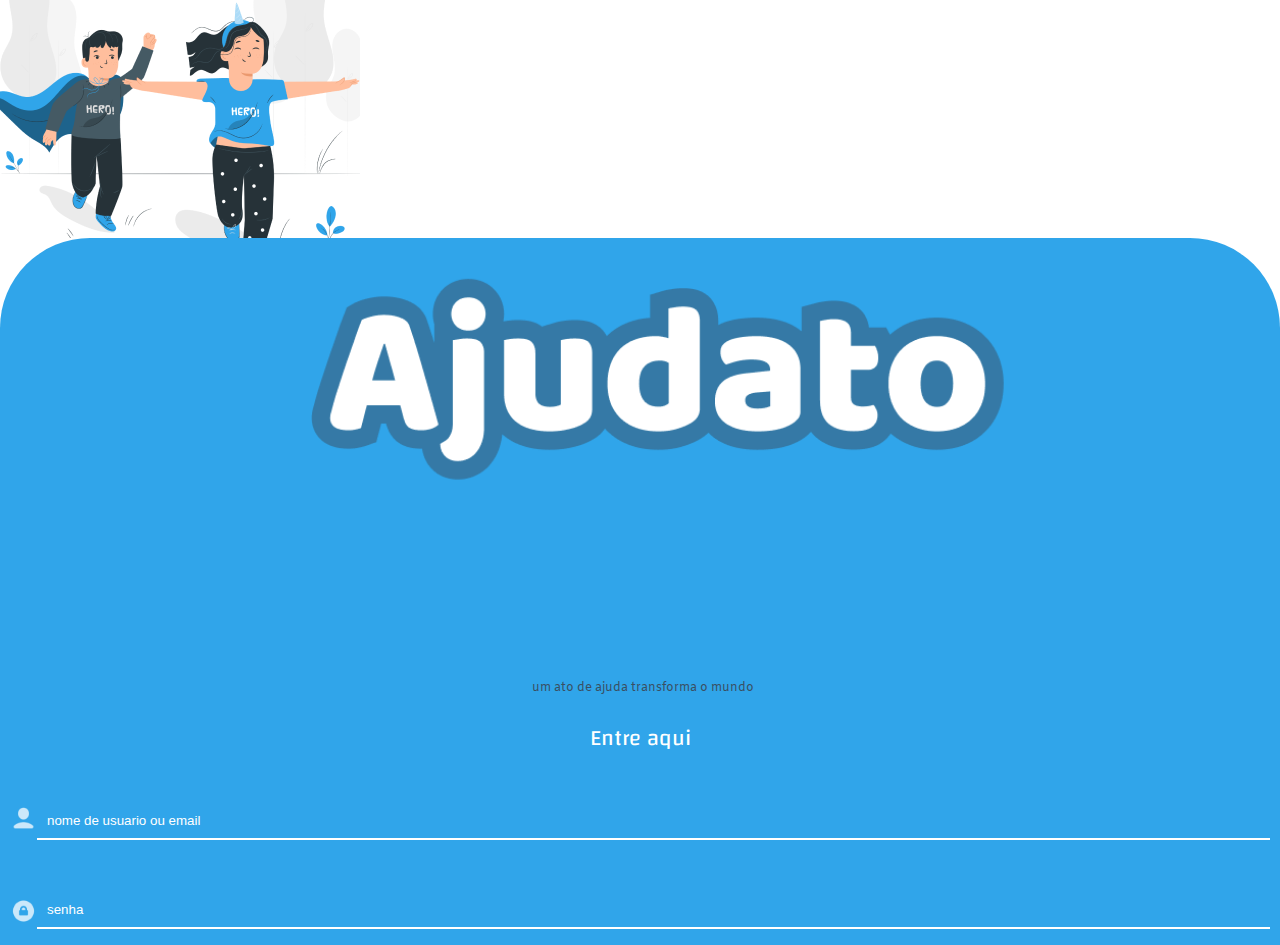
==== www/Login.html @ 0f591aff "Project's Initial Commit" ====
<html lang="pt">

<head>
    <meta charset="UTF-8">
    <meta name="viewport" content="width=device-width, initial-scale=1.0">
    <link rel="stylesheet" href="css/login.css">
    <script src="loader.js" defer></script>
    <title> Login </title>
</head>

<body>

    <div class="caixaP">

        <div class="fundo">

            <img class="fundo" src="img/background.png" alt="fundo">
        </div>

        <div class="container">
             <img class="ajudato" alt="ajudato" src="img/logooo.png">
             <h2> um ato de ajuda transforma o mundo</h2>

               <h3> Entre aqui </h3>
            <form>
                <div class="usuario">
                   <img class="usuario" alt="usuario" src="./img/User.png">
                <input type="text" placeholder="nome de usuario ou email"/>
                </div>
                <div class="senha">
                    <img class="senha" alt="senha" src="./img/Secure.png">
                <input type="text" placeholder="senha"/>
                </div>
            </form>
        </div>
    </div>

</body>
---- www/css/login.css ----
@font-face {
  font-family: "Amiko";
  src:
    local("Amiko"),
    url("../components/Amiko-Regular.ttf") format("woff");
} 
@font-face {
  font-family: "Changa";
  src:
    local("Changa"), /* Altere "Amiko" para "Changa" ou remova a declaração local */
    url("../components/Changa-Regular.ttf") format("woff");
}

body {
  margin: 0;
}

.container .ajudato {
  width: 100%;
}

.caixaP {
  min-height: 100vh;
  display: flex;
  flex-direction: column;
}

.container {
  background-color: #30a5ea;
  border-radius: 90px 90px 0 0;
  flex-grow: 1;
  box-sizing: border-box;
  padding: 0 10px;
}

.container input {
  border: none;
  box-sizing: border-box;
  width: 100%;
  padding: 10px;
  background: none;
  border-bottom: 2px solid white;
  color: white; 
}

.container input::placeholder {
  color: white;
}

.usuario {
  margin-bottom: 30px;
}

h2 {
  margin-left: 5px;
  margin-top: -80px;
  text-align: center;
  font-size: 12px;
  font-weight: 400;
  font-family: "Amiko", sans-serif;
  color: #3A4F62; /* Cor sólida */
}

h3 {
  font-weight: 500; /* Valor numérico para font-weight */
  text-align: center;
  font-size: 22px;
  font-family: "Changa", sans-serif;
  color: white;
}

.usuario img {
    margin-top: 25px;
     width: 27px; 
}

.usuario{
    justify-content: center;
    display: flex;
    align-items: center;
}

.senha img {
    margin-top: 7,5px;
     width: 27px; 
}
.senha{
    justify-content: center;
    display: flex;
    align-items: center;
}
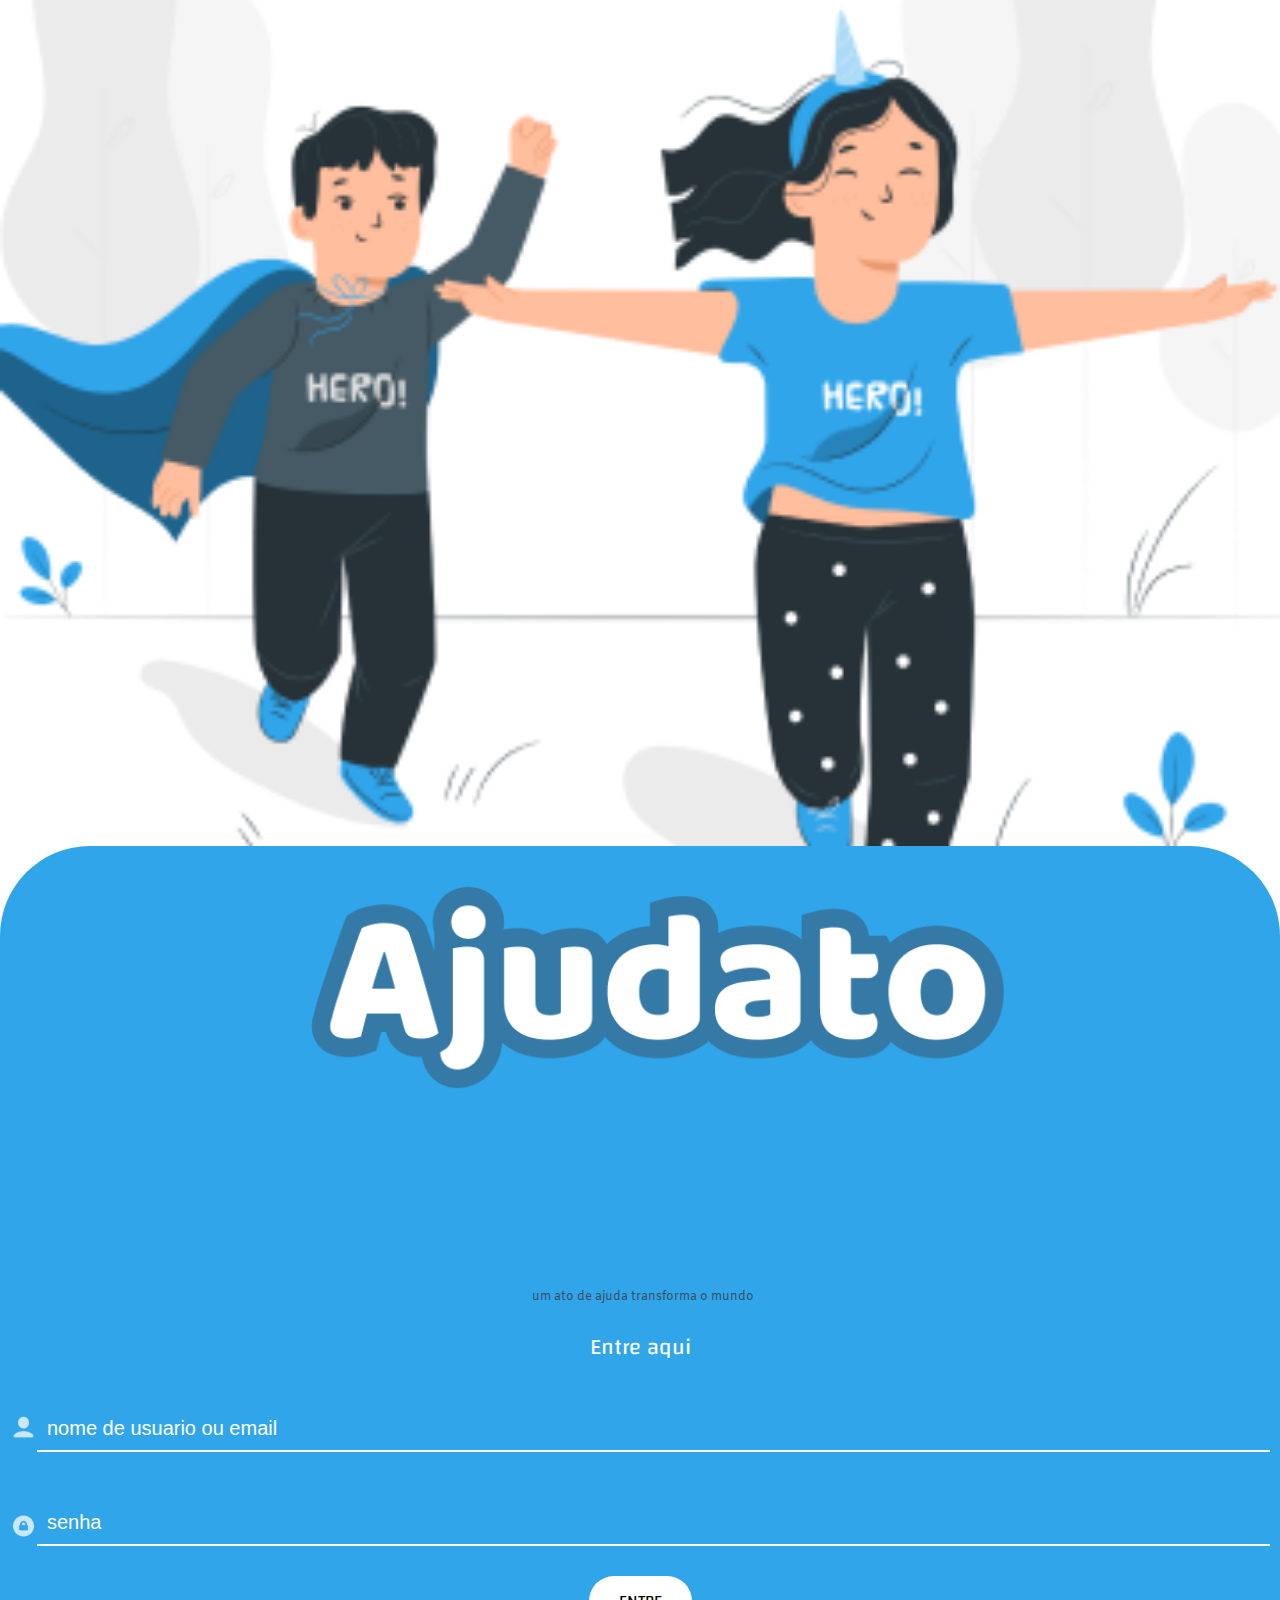
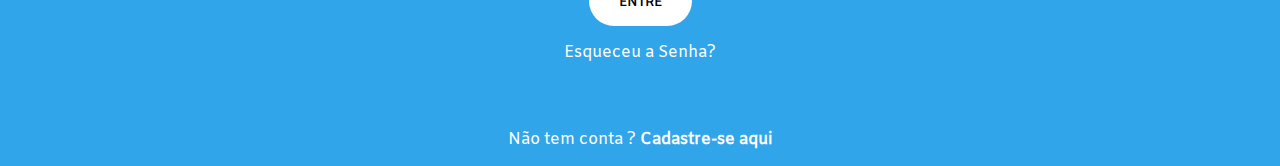
==== commit 0d47cf8c: "tá certo" ====
--- a/www/Login.html
+++ b/www/Login.html
@@ -18,18 +18,30 @@
         </div>
 
         <div class="container">
-             <img class="ajudato" alt="ajudato" src="img/logooo.png">
-             <h2> um ato de ajuda transforma o mundo</h2>
-
-               <h3> Entre aqui </h3>
+            <img class="ajudato" alt="ajudato" src="img/logooo.png">
+            <h2> um ato de ajuda transforma o mundo</h2>
+            <h3> Entre aqui </h3>
             <form>
                 <div class="usuario">
                    <img class="usuario" alt="usuario" src="./img/User.png">
                 <input type="text" placeholder="nome de usuario ou email"/>
                 </div>
-                <div class="senha">
-                    <img class="senha" alt="senha" src="./img/Secure.png">
-                <input type="text" placeholder="senha"/>
+                <div class="box-input">
+                    <img class="box-input" alt="senha" src="./img/Secure.png">
+                    <input type="password" placeholder="senha"/>
+                </div>
+                <div class="content-center">
+                    <div>
+                        <div class="content-center">
+                            <a class="button" href="./paginaInicial.html">
+                                ENTRE
+                            </a>
+                        </div>
+                        <p class="esqueceu-senha">Esqueceu a Senha?</p>
+                    </div>
+                </div>
+                <div class="Cadastre-se">
+                    <p>Não tem conta ? <a href="./cadastro.html"><b>Cadastre-se aqui</b></a></p>
                 </div>
             </form>
         </div>
--- a/www/css/login.css
+++ b/www/css/login.css
@@ -19,6 +19,28 @@
   width: 100%;
 }
 
+.fundo{
+  width: 100vw;
+}
+
+.Cadastre-se{
+  margin-top: 50px;
+  text-align: center;
+  font-family: "Amiko", sans-serif;
+  color: white;
+  flex-grow: 1;
+}
+
+.Cadastre-se a{
+  color: white;
+  text-decoration: none;
+}
+
+a.button{
+  color: black;
+  text-decoration: none;
+}
+
 .caixaP {
   min-height: 100vh;
   display: flex;
@@ -36,7 +58,9 @@
 .container input {
   border: none;
   box-sizing: border-box;
+  outline: none;
   width: 100%;
+  font-size: 20px;
   padding: 10px;
   background: none;
   border-bottom: 2px solid white;
@@ -69,6 +93,25 @@
   color: white;
 }
 
+.content-center{
+  display: flex;
+  justify-content: center;
+}
+
+.content-center p{
+  color: white;
+  font-family: "Amiko", sans-serif;
+}
+
+.button{
+  padding: 10px 30px;
+  margin-top: 30px;
+  background-color: white;
+  border: none;
+  font-family: "Changa", sans-serif;
+  border-radius: 50px;
+}
+
 .usuario img {
     margin-top: 25px;
      width: 27px; 
@@ -80,11 +123,12 @@
     align-items: center;
 }
 
-.senha img {
+.box-input img {
     margin-top: 7,5px;
-     width: 27px; 
+    width: 27px; 
 }
-.senha{
+.box-input{
+    margin-top: 6px;
     justify-content: center;
     display: flex;
     align-items: center;
